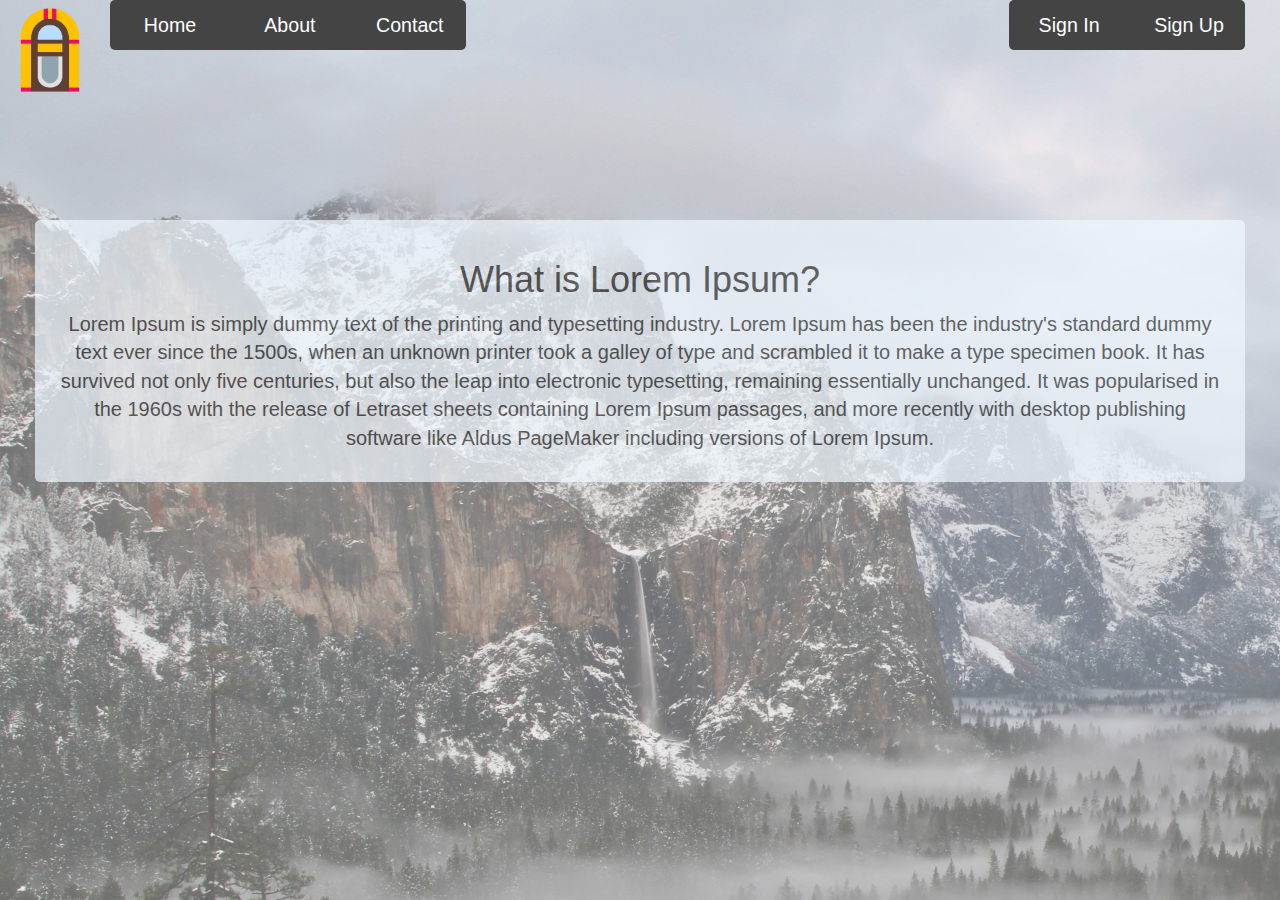
==== index.html @ eef4d62b "added code" ====
<!DOCTYPE html>
<!--This websire template was created by Lucas Dina-->
<html>
	<head>
    <title>
        Jukebox
    </title>
    <meta charset="utf-8">
    <meta name="viewport" content="width=device-width, initial-scale=1">
    <link rel="stylesheet" href="css/styles.css">
    <!-- Latest compiled and minified CSS -->
    <link rel="stylesheet" href="https://maxcdn.bootstrapcdn.com/bootstrap/3.3.7/css/bootstrap.min.css">

    <!-- jQuery library -->
    <script src="https://ajax.googleapis.com/ajax/libs/jquery/3.2.1/jquery.min.js"></script>

    <!-- Latest compiled JavaScript -->
    <script src="https://maxcdn.bootstrapcdn.com/bootstrap/3.3.7/js/bootstrap.min.js"></script>
</head>



<body>
    <img id="logo" src="images/logo.png" alt="logo" style="width: 100px;height: 100px;" />
    <div class="container-fluid">
        <div class="nav navbar-nav" id="mainNav">
            <ul>
                <li class="home"><a href="index.html">Home</a></li>
                <li class="about"><a href="html/about.html">About</a></li>
                <li class="contact"><a href="html/contact.html">Contact</a></li>
            </ul>
        </div>
        <div class="nav navbar-nav" id="loginNav">
            <ul>
                <li class="signIn"><a href="html/signin.html">Sign In</a></li>
                <li class="signUp"><a href="html/signup.html">Sign Up</a></li>
            </ul>
        </div>
    </div>
    <main class="container-fluid">
        <div id="mainText">
            <h1>What is Lorem Ipsum?</h1>
            <p>Lorem Ipsum is simply dummy text of the printing and typesetting industry. Lorem Ipsum has been the industry's standard dummy text ever since the 1500s, when an unknown printer took a galley of type and scrambled it to make a type specimen book. It has survived not only five centuries, but also the leap into electronic typesetting, remaining essentially unchanged. It was popularised in the 1960s with the release of Letraset sheets containing Lorem Ipsum passages, and more recently with desktop publishing software like Aldus PageMaker including versions of Lorem Ipsum.</p>
        </div>
    </main>
</body>

<!--
<nav class="navbar navbar-inverse my-super-special-nav-bar">
    <div class="container-fluid">
        <div class="navbar-header">
            <a class="navbar-brand" href="index.html">JukeBox</a>
            <a class="logo-jukebox"/>
        </div>
        <ul class="nav navbar-nav" style="margin-left: 50px;">
            <li class="home"><a href="index.html">Home</a></li>
            <li class="about"><a href="html/about.html">About</a></li>
            <li class="contact"><a href="html/contact.html">Contact</a></li>
        </ul>
        <ul class="nav navbar-nav navbar-right">
            <li class="signIn"><a href="html/signin.html">Sign In</a></li>
            <li class="signUp"><a href="html/signup.html">Sign Up</a></li>
        </ul>

    </div>
</nav>
-->
    
    
</html>
---- css/styles.css ----
body {
    background-image: url(../images/background_main.jpg);
}

.nav ul {
    list-style: none;
    background-color: #444;
    text-align: center;
    padding: 0;
    border-radius: 5px;
    vertical-align: top;
}

.nav li {
    font-family: 'Oswald', sans-serif;
    font-size: 1.2em;
    line-height: 40px;
    height: 40px;
    border-bottom: 1px solid #888;
}

.nav a {
    text-decoration: none;
    color: #fff;
    display: block;
    transition: .3s background-color;
}

.nav a:hover {
    background-color: #005f5f;
    border-radius: 5px;
}

.nav a.active {
    background-color: #fff;
    color: #444;
    cursor: default;
}

@media screen and (min-width: 600px) {
    .nav li {
        width: 120px;
        border-bottom: none;
        height: 50px;
        line-height: 50px;
        font-size: 1.4em;
    }
    .nav li {
        display: inline-block;
        margin-right: -4px;
    }
}

#loginNav {
    float: right;
    margin-right: 20px
}

#mainNav {
    float: left;
    margin-left: 10px;
    vertical-align: middle;
    border-radius: 5px;
}

#logo {
    float: left;
}

main {
    align-content: center;
    padding-top: 100px;
}

main h1 {
    text-align: center;
}

main p {
    text-align: center;
    font-size: 20px;
}

#mainText {
    background-color: aliceblue;
    opacity: .7;
    border-radius: 5px;
    padding: 20px;
    margin: 20px;
}


/*
https://www.w3schools.com/bootstrap/bootstrap_navbar.asp

.my-super-special-nav-bar {
    background-color: aqua;
}
nav div .logo-jukebox {
    background: url(../images/logo.png);
    max-height: 70px;
    max-width: 70px;
    background-size: contain;
}*/
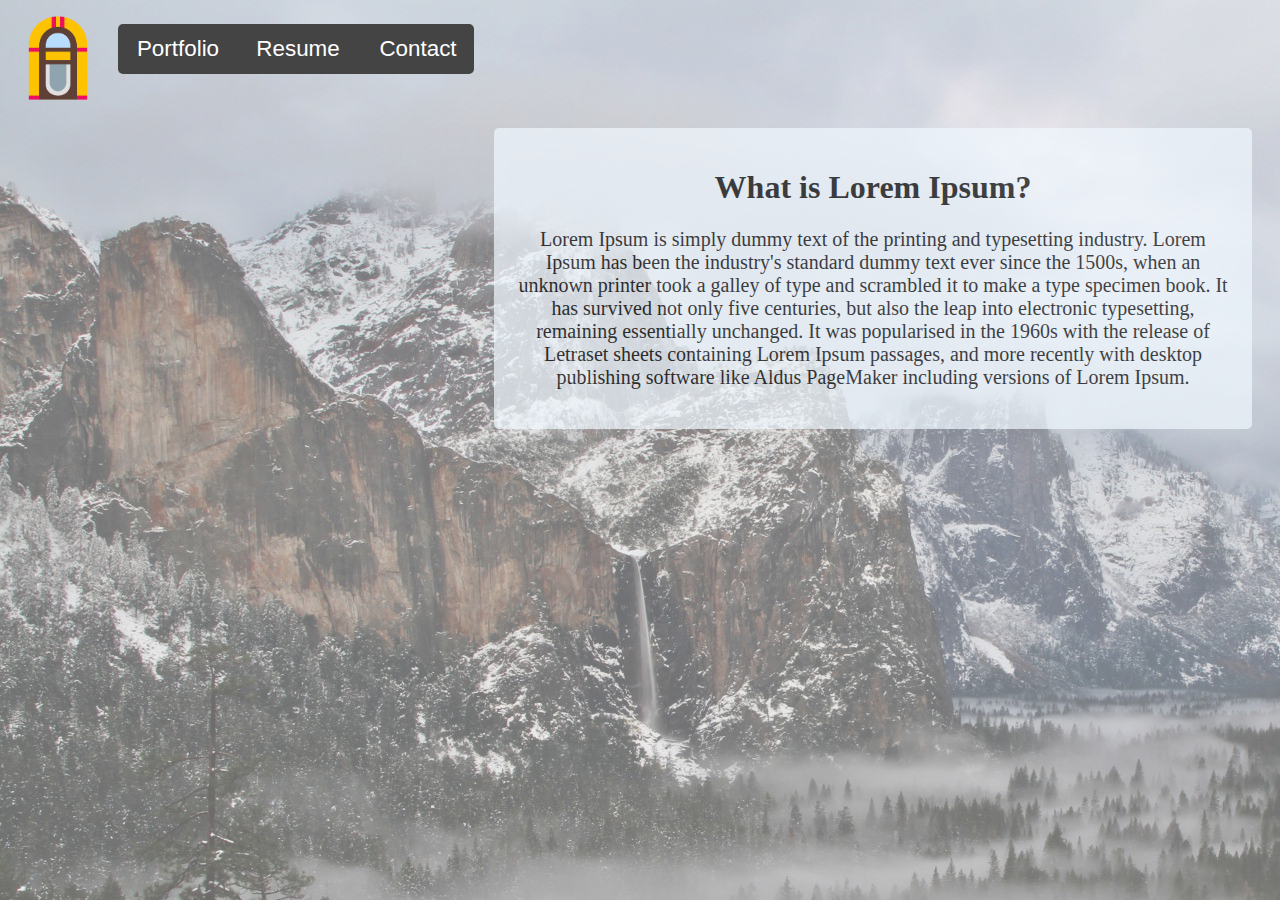
==== commit 50ce3b77: "creating portfolio" ====
--- a/index.html
+++ b/index.html
@@ -8,14 +8,8 @@
     <meta charset="utf-8">
     <meta name="viewport" content="width=device-width, initial-scale=1">
     <link rel="stylesheet" href="css/styles.css">
-    <!-- Latest compiled and minified CSS -->
-    <link rel="stylesheet" href="https://maxcdn.bootstrapcdn.com/bootstrap/3.3.7/css/bootstrap.min.css">
-
-    <!-- jQuery library -->
-    <script src="https://ajax.googleapis.com/ajax/libs/jquery/3.2.1/jquery.min.js"></script>
-
-    <!-- Latest compiled JavaScript -->
-    <script src="https://maxcdn.bootstrapcdn.com/bootstrap/3.3.7/js/bootstrap.min.js"></script>
+    <link rel="stylesheet" href="https://maxcdn.bootstrapcdn.com/bootstrap/4.0.0-alpha.6/css/bootstrap.min.css" integrity="sha384-rwoIResjU2yc3z8GV/NPeZWAv56rSmLldC3R/AZzGRnGxQQKnKkoFVhFQhNUwEyJ" crossorigin="anonymous">
+    <script src="https://maxcdn.bootstrapcdn.com/bootstrap/4.0.0-alpha.6/js/bootstrap.min.js" integrity="sha384-vBWWzlZJ8ea9aCX4pEW3rVHjgjt7zpkNpZk+02D9phzyeVkE+jo0ieGizqPLForn" crossorigin="anonymous"></script>
 </head>
 
 
@@ -25,15 +19,9 @@
     <div class="container-fluid">
         <div class="nav navbar-nav" id="mainNav">
             <ul>
-                <li class="home"><a href="index.html">Home</a></li>
-                <li class="about"><a href="html/about.html">About</a></li>
+                <li class="home"><a href="index.html">Portfolio</a></li>
+                <li class="about"><a href="html/about.html">Resume</a></li>
                 <li class="contact"><a href="html/contact.html">Contact</a></li>
-            </ul>
-        </div>
-        <div class="nav navbar-nav" id="loginNav">
-            <ul>
-                <li class="signIn"><a href="html/signin.html">Sign In</a></li>
-                <li class="signUp"><a href="html/signup.html">Sign Up</a></li>
             </ul>
         </div>
     </div>
@@ -45,26 +33,7 @@
     </main>
 </body>
 
-<!--
-<nav class="navbar navbar-inverse my-super-special-nav-bar">
-    <div class="container-fluid">
-        <div class="navbar-header">
-            <a class="navbar-brand" href="index.html">JukeBox</a>
-            <a class="logo-jukebox"/>
-        </div>
-        <ul class="nav navbar-nav" style="margin-left: 50px;">
-            <li class="home"><a href="index.html">Home</a></li>
-            <li class="about"><a href="html/about.html">About</a></li>
-            <li class="contact"><a href="html/contact.html">Contact</a></li>
-        </ul>
-        <ul class="nav navbar-nav navbar-right">
-            <li class="signIn"><a href="html/signin.html">Sign In</a></li>
-            <li class="signUp"><a href="html/signup.html">Sign Up</a></li>
-        </ul>
 
-    </div>
-</nav>
--->
     
     
 </html>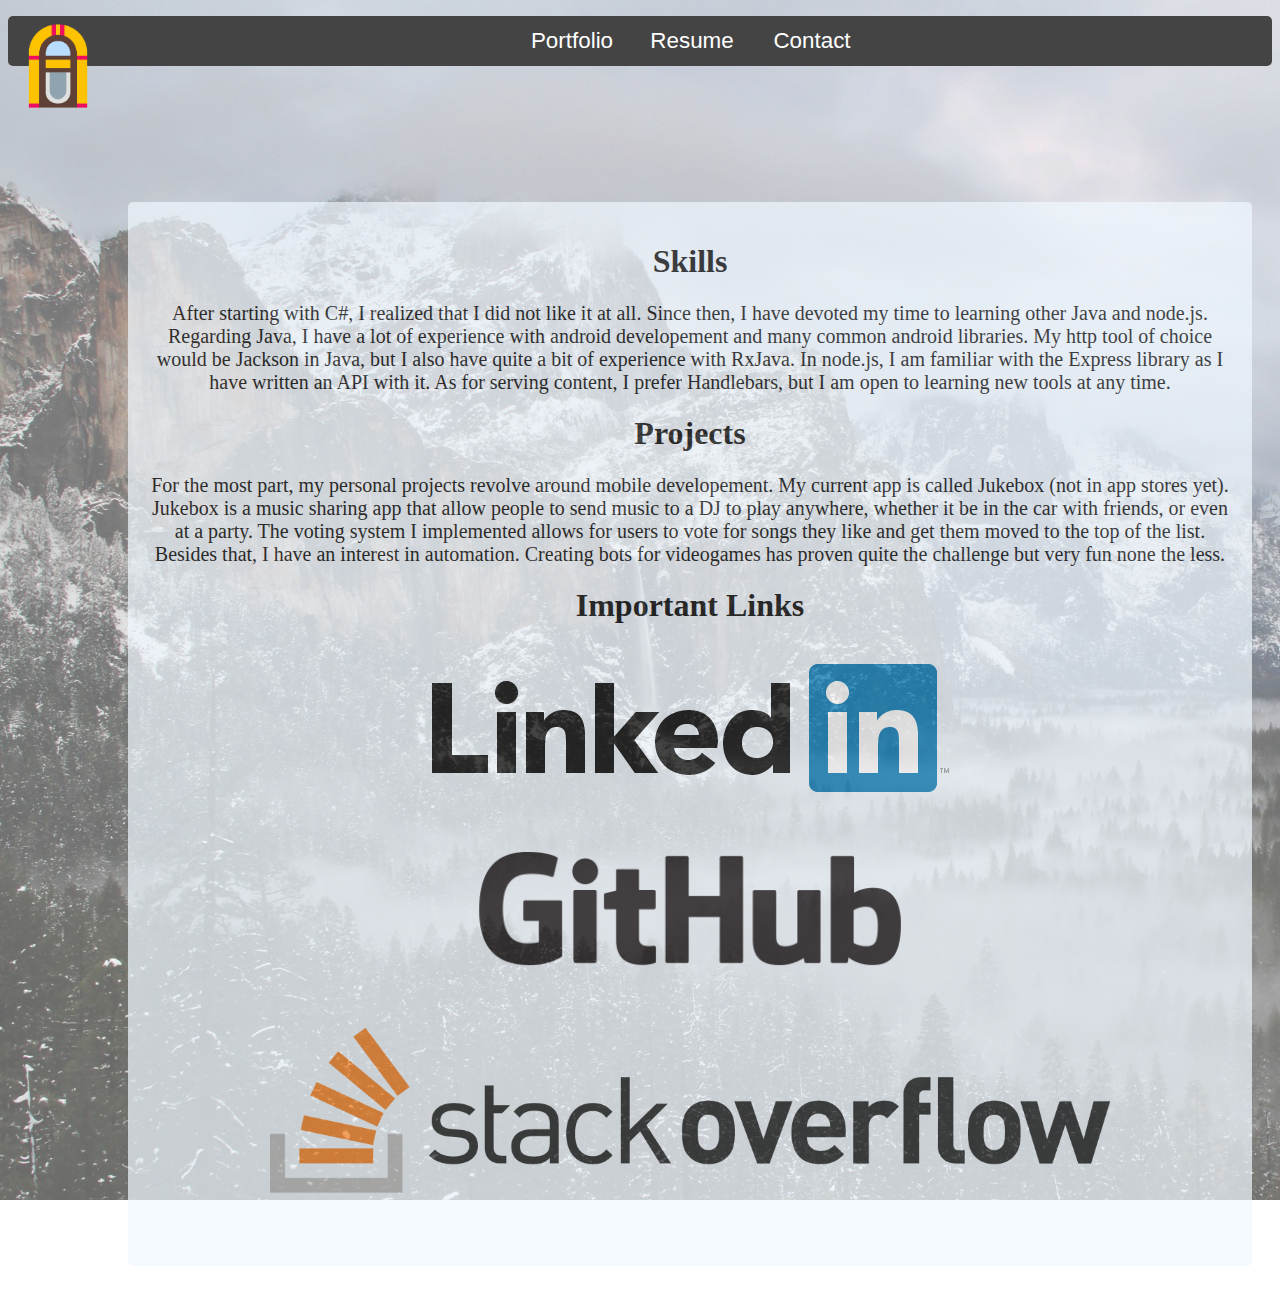
==== commit 8817a070: "finished" ====
--- a/index.html
+++ b/index.html
@@ -15,20 +15,26 @@
 
 
 <body>
-    <img id="logo" src="images/logo.png" alt="logo" style="width: 100px;height: 100px;" />
-    <div class="container-fluid">
-        <div class="nav navbar-nav" id="mainNav">
-            <ul>
-                <li class="home"><a href="index.html">Portfolio</a></li>
-                <li class="about"><a href="html/about.html">Resume</a></li>
-                <li class="contact"><a href="html/contact.html">Contact</a></li>
-            </ul>
-        </div>
+    <img id="logo" src="../images/logo.png" alt="logo" style="width: 100px;height: 100px;" />
+    <div class="nav">
+        <ul>
+            <li class="home"><a href="index.html">Portfolio</a></li>
+            <li class="about"><a href="html/about.html">Resume</a></li>
+            <li class="contact"><a href="html/contact.html">Contact</a></li>
+        </ul>
     </div>
-    <main class="container-fluid">
+    <main>
         <div id="mainText">
-            <h1>What is Lorem Ipsum?</h1>
-            <p>Lorem Ipsum is simply dummy text of the printing and typesetting industry. Lorem Ipsum has been the industry's standard dummy text ever since the 1500s, when an unknown printer took a galley of type and scrambled it to make a type specimen book. It has survived not only five centuries, but also the leap into electronic typesetting, remaining essentially unchanged. It was popularised in the 1960s with the release of Letraset sheets containing Lorem Ipsum passages, and more recently with desktop publishing software like Aldus PageMaker including versions of Lorem Ipsum.</p>
+            <h1>Skills</h1>
+            <p>After starting with C#, I realized that I did not like it at all. Since then, I have devoted my time to learning other Java and node.js. Regarding Java, I have a lot of experience with android developement and many common android libraries. My http tool of choice would be Jackson in Java, but I also have quite a bit of experience with RxJava. In node.js, I am familiar with the Express library as I have written an API with it. As for serving content, I prefer Handlebars, but I am open to learning new tools at any time.</p>
+            <h1>Projects</h1>
+            <p>For the most part, my personal projects revolve around mobile developement. My current app is called Jukebox (not in app stores yet). Jukebox is a music sharing app that allow people to send music to a DJ to play anywhere, whether it be in the car with friends, or even at a party. The voting system I implemented allows for users to vote for songs they like and get them moved to the top of the list. Besides that, I have an interest in automation. Creating bots for videogames has proven quite the challenge but very fun none the less.</p>
+            <h1>Important Links </h1>
+            
+            
+            <a class="links" href="https://www.linkedin.com/in/lucas-dina-010ab4134/"><img src="images/Logo-2C-128px-TM.png"></a>
+            <a class="links" href="https://github.com/lucasdina/"><img src="images/GitHub_Logo.png"></a>
+            <a class="links" href="https://stackoverflow.com/users/story/1568677#"><img src="images/so-logo.png"></a>
         </div>
     </main>
 </body>
--- a/css/styles.css
+++ b/css/styles.css
@@ -1,5 +1,7 @@
 body {
     background-image: url(../images/background_main.jpg);
+    background-attachment: fixed;
+    background-repeat: no-repeat;
 }
 
 .nav ul {
@@ -90,15 +92,12 @@
 }
 
 
-/*
-https://www.w3schools.com/bootstrap/bootstrap_navbar.asp
-
-.my-super-special-nav-bar {
-    background-color: aqua;
+img {
+    display: block;
+    margin: auto;
+   max-height: 200px;
+    max-width: 100%;
 }
-nav div .logo-jukebox {
-    background: url(../images/logo.png);
-    max-height: 70px;
-    max-width: 70px;
-    background-size: contain;
-}*/
+.links{
+    padding: 30px;
+}
